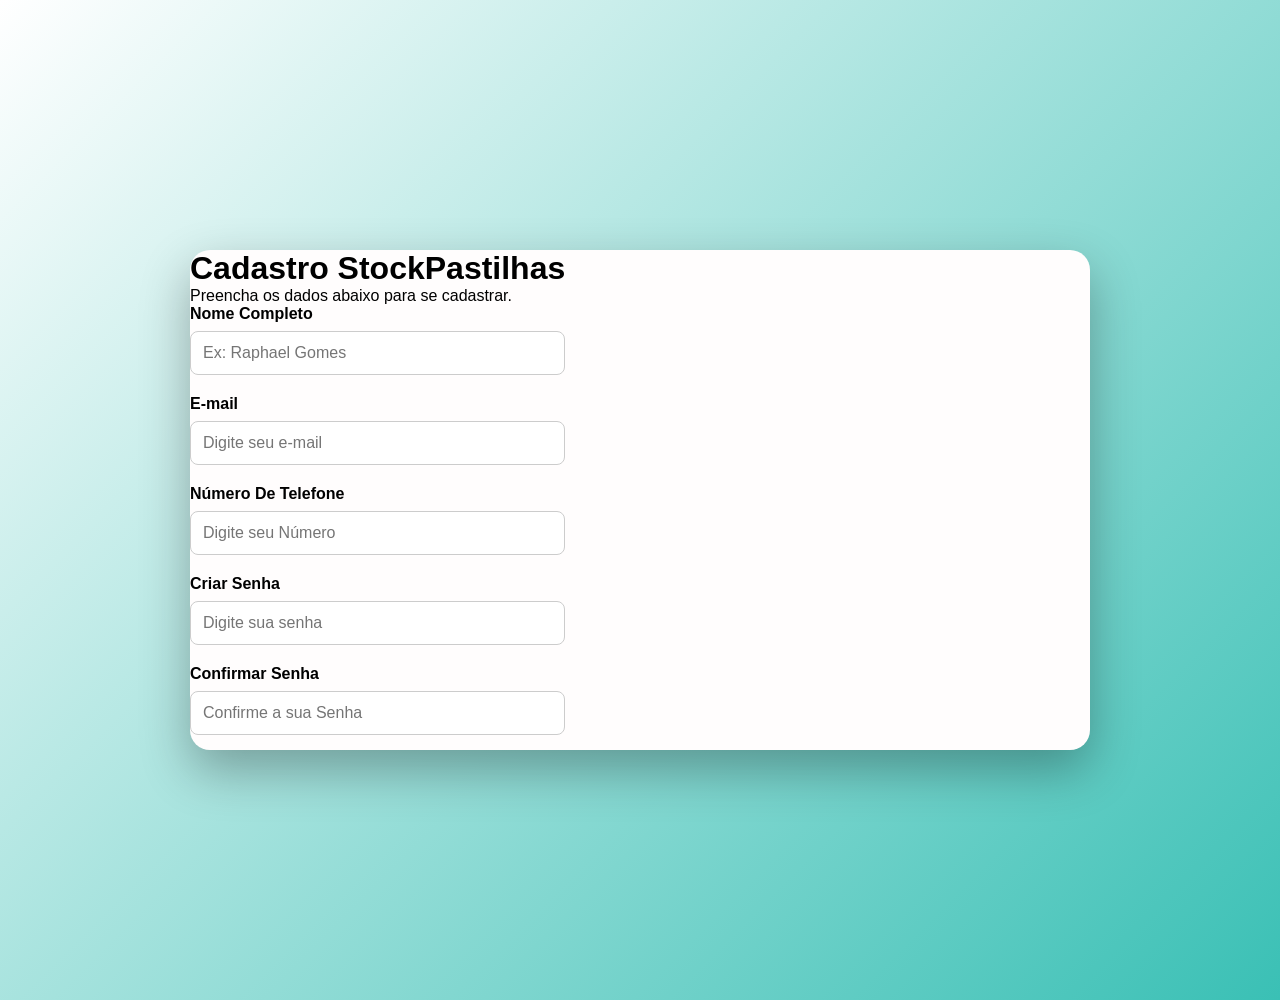
==== cadastro.html @ cb6a870f "Alteraçoes do codigo" ====
<!DOCTYPE html>
<html lang="pt-BR">
<head>
    <meta charset="UTF-8">
    <meta name="viewport" content="width=device-width, initial-scale=1.0">
    <title>Cadastro</title>
    <link rel="stylesheet" href="CSS/cadastro.css">
</head>

<body>

    <div class="container">
        <div class="cadastro">
            <h1>Cadastro StockPastilhas</h1>
            <p>Preencha os dados abaixo para se cadastrar.</p>

            <form>
                <form id="loginForm">
            <div class="input-group">
                <label>Nome Completo</label>
                <input type="email" id="email" placeholder="Ex: Raphael Gomes" required>
            </div>

            <form id="loginForm">
            <div class="input-group">
                <label>E-mail</label>
                <input type="email" id="email" placeholder="Digite seu e-mail" required>
            </div>

        
            <form id="loginForm">
            <div class="input-group">
                <label>Número De Telefone</label>
                <input type="email" id="email" placeholder="Digite seu Número" required>
            </div>

            <form id="loginForm">
            <div class="input-group">
                <label>Criar Senha</label>
                <input type="password" id="senha" placeholder="Digite sua senha" required>
            </div>

            <form id="loginForm">
            <div class="input-group">
                <label>Confirmar Senha</label>
                <input type="password" id="senha" placeholder="Confirme a sua Senha" required>
            </div>

           
                <button type="submit">Cadastrar</button>
            </form>
<P></P>
             <button type="submit"><a href="https://pt.wikipedia.org/wiki/Game_of_Thrones" target="_blank">Acessar Sistema</a></button>
        </form>
        </div>
    </div>

</body>
</html>
---- CSS/cadastro.css ----
*{
    margin:0;
    padding:0;
    box-sizing:border-box;
    font-family:'Segoe UI',sans-serif;
}

body{
    height:1000px;
    background-image:linear-gradient(135deg,#ffffff,#3ac0b5);
    display:flex;
    justify-content:center;
    align-items:center;
}

.container{
    width:900px;
    height:500px;
    background:rgb(255, 253, 253);
    border-radius:20px;
    overflow:hidden;
    display:flex;
    box-shadow:0 20px 50px rgba(0,0,0,0.3);
}

.left{
    width:50%;
    background-image: url(../IMG/projeto_img.png);
    color:rgb(5, 5, 5);
    background-size: cover;
    background-position: center;
    justify-content:center;
    align-items:center;
    padding:40px;
}

.left h1{
    font-size:42px;
    margin-bottom:15px;
}

.left p{
    text-align:center;
    font-size:18px;
}

.login-box{
    width:1000%;
    padding:500px;
    display:flex;
    flex-direction:column;
    justify-content:center;
}

.login-box h2{
    margin-bottom:30px;
    color:#1e3a8a;
}

.input-group{
    margin-bottom:20px;
}

.input-group label{
    display:block;
    margin-bottom:8px;
    font-weight:600;
}

.input-group input{
    width:100%;
    padding:12px;
    border:1px solid #ccc;
    border-radius:8px;
    font-size:16px;
}

button{
    width:100%;
    padding:14px;
    border:none;
    background:#1e40af;
    color:white;
    font-size:16px;
    border-radius:8px;
    cursor:pointer;
    transition:0.3s;
}

button:hover{
    background:#1d4ed8;
}

#mensagem{
    margin-top:15px;
    text-align:center;
    font-weight:bold;
}
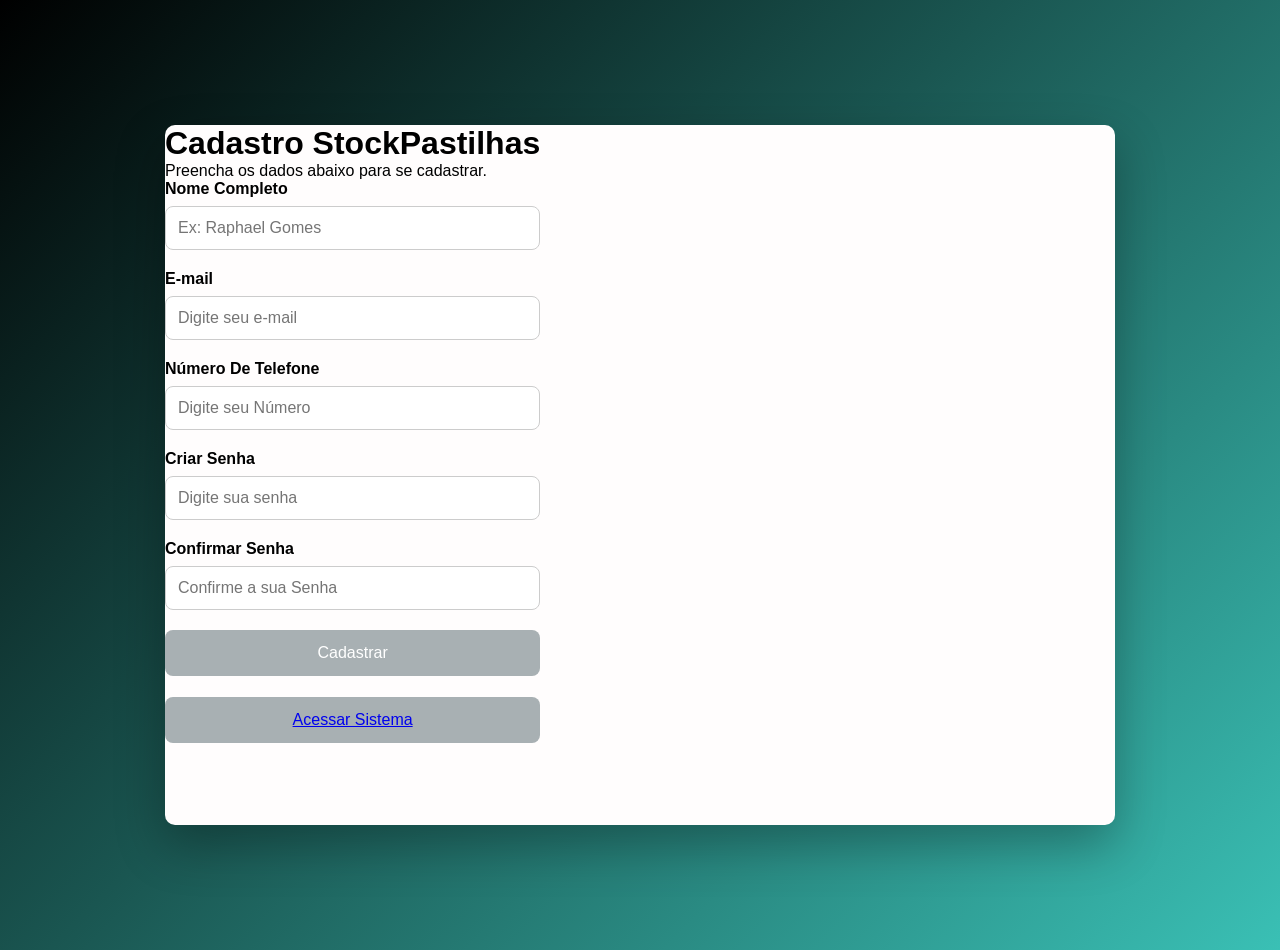
==== commit e92dacf5: "Alterações do Codigo" ====
--- a/cadastro.html
+++ b/cadastro.html
@@ -49,7 +49,7 @@
            
                 <button type="submit">Cadastrar</button>
             </form>
-<P></P>
+<P>ㅤㅤㅤ</P>
              <button type="submit"><a href="https://pt.wikipedia.org/wiki/Game_of_Thrones" target="_blank">Acessar Sistema</a></button>
         </form>
         </div>
--- a/CSS/cadastro.css
+++ b/CSS/cadastro.css
@@ -6,25 +6,26 @@
 }
 
 body{
-    height:1000px;
-    background-image:linear-gradient(135deg,#ffffff,#3ac0b5);
+    height:950px;
+    background-image:linear-gradient(135deg,#000000,#3ac0b5);
     display:flex;
     justify-content:center;
     align-items:center;
 }
 
 .container{
-    width:900px;
-    height:500px;
+    width:950px;
+    height:700px;
     background:rgb(255, 253, 253);
-    border-radius:20px;
+    border-radius:10px;
     overflow:hidden;
+    background-position: center;
     display:flex;
     box-shadow:0 20px 50px rgba(0,0,0,0.3);
 }
 
 .left{
-    width:50%;
+    width:100%;
     background-image: url(../IMG/projeto_img.png);
     color:rgb(5, 5, 5);
     background-size: cover;
@@ -45,10 +46,9 @@
 }
 
 .login-box{
-    width:1000%;
-    padding:500px;
+    width:100%;
+    padding:50px;
     display:flex;
-    flex-direction:column;
     justify-content:center;
 }
 
@@ -79,7 +79,7 @@
     width:100%;
     padding:14px;
     border:none;
-    background:#1e40af;
+   background:#a8b0b3;
     color:white;
     font-size:16px;
     border-radius:8px;
@@ -87,10 +87,6 @@
     transition:0.3s;
 }
 
-button:hover{
-    background:#1d4ed8;
-}
-
 #mensagem{
     margin-top:15px;
     text-align:center;
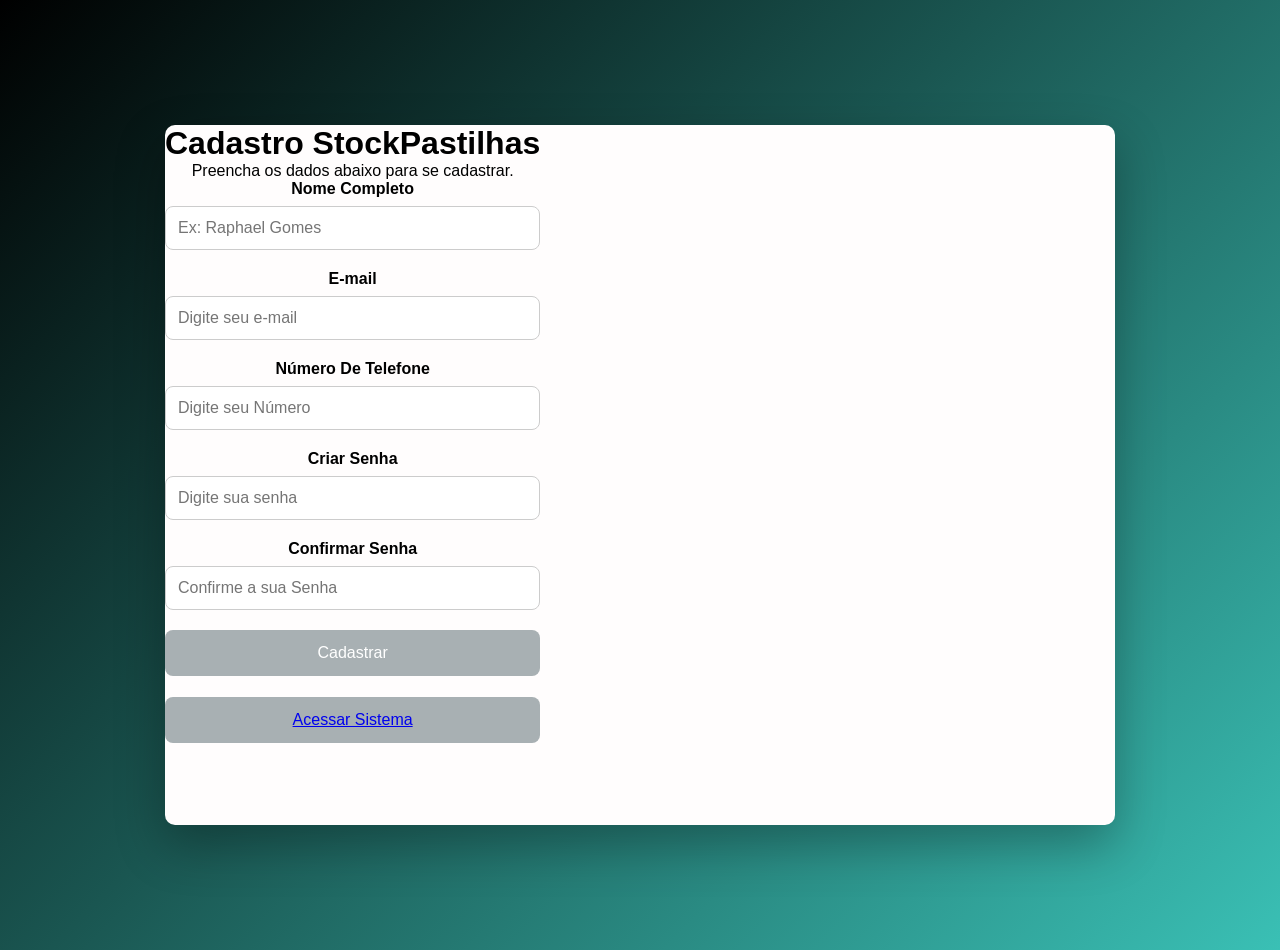
==== commit 0e20ca7e: "Alterações" ====
--- a/cadastro.html
+++ b/cadastro.html
@@ -50,7 +50,7 @@
                 <button type="submit">Cadastrar</button>
             </form>
 <P>ㅤㅤㅤ</P>
-             <button type="submit"><a href="https://pt.wikipedia.org/wiki/Game_of_Thrones" target="_blank">Acessar Sistema</a></button>
+             <button type="submit"><a href="http://127.0.0.1:5500/dashboard.html" target="_blank">Acessar Sistema</a></button>
         </form>
         </div>
     </div>
--- a/CSS/cadastro.css
+++ b/CSS/cadastro.css
@@ -11,6 +11,7 @@
     display:flex;
     justify-content:center;
     align-items:center;
+    text-align:center;
 }
 
 .container{
@@ -22,6 +23,7 @@
     background-position: center;
     display:flex;
     box-shadow:0 20px 50px rgba(0,0,0,0.3);
+    text-align:center;
 }
 
 .left{
@@ -33,11 +35,13 @@
     justify-content:center;
     align-items:center;
     padding:40px;
+    text-align:center;
 }
 
 .left h1{
     font-size:42px;
     margin-bottom:15px;
+    text-align:center;
 }
 
 .left p{
@@ -50,6 +54,7 @@
     padding:50px;
     display:flex;
     justify-content:center;
+    text-align:center;
 }
 
 .login-box h2{
@@ -85,10 +90,12 @@
     border-radius:8px;
     cursor:pointer;
     transition:0.3s;
+    text-align:center;
 }
 
 #mensagem{
     margin-top:15px;
     text-align:center;
     font-weight:bold;
+    
 }
